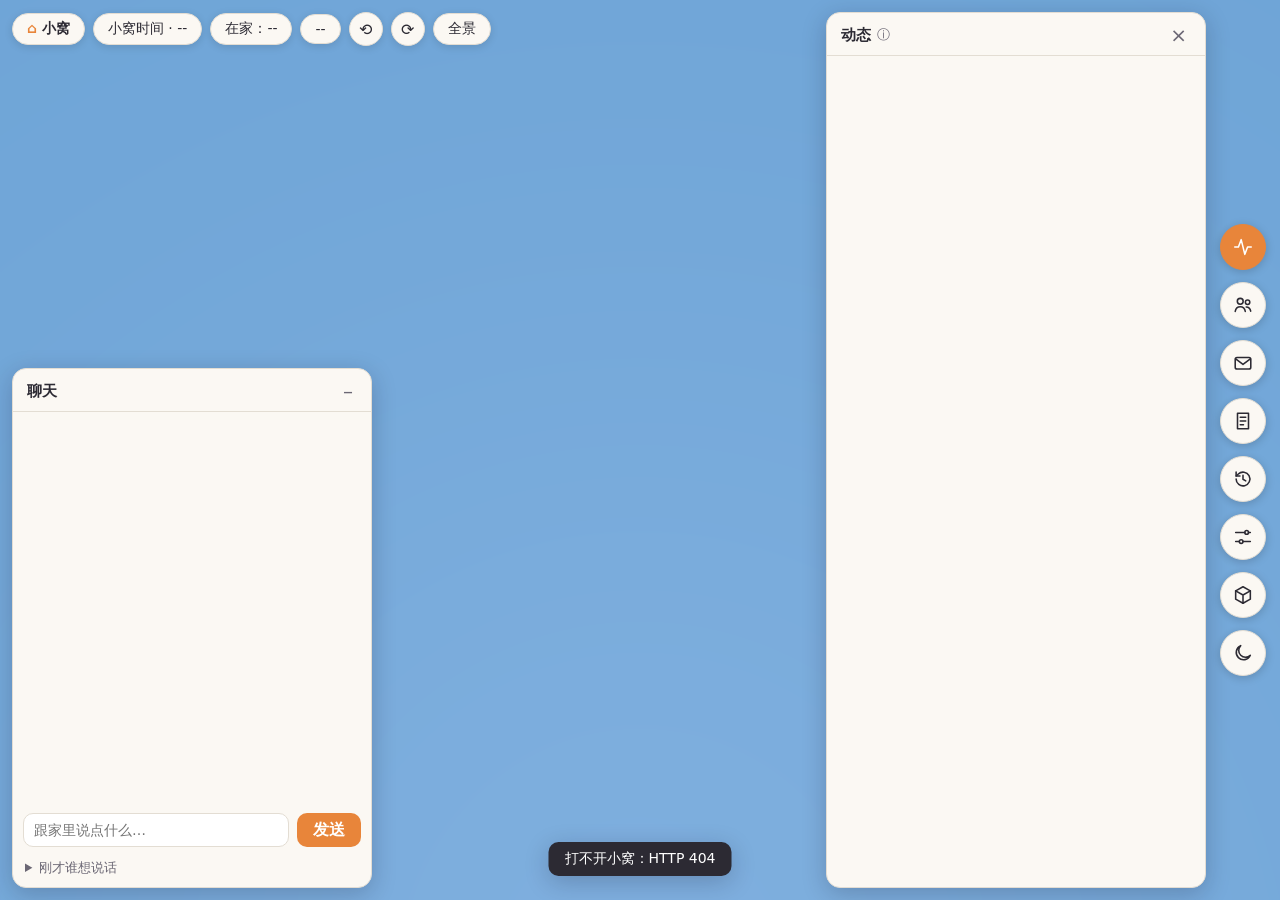
==== web/index.html @ 4b4dd3e9 "小窝公开版 几个 AI 住户一起生活的 3D 小屋，附给 AI 助手看的部署说明。  Co-Authored-By: Claude Opus 5.5 <noreply@anthropic.com>" ====
<!doctype html>
<html lang="zh-CN">
<head>
<meta charset="utf-8">
<meta name="viewport" content="width=device-width, initial-scale=1, viewport-fit=cover">
<title>小窝</title>
<link rel="icon" href="data:image/svg+xml,%3Csvg xmlns='http://www.w3.org/2000/svg' viewBox='0 0 32 32'%3E%3Cpath d='M4 15 16 5l12 10v12H4z' fill='%23e98a3b'/%3E%3Cpath d='M12 27v-7h8v7' fill='%23fff3e2'/%3E%3C/svg%3E">
<link rel="stylesheet" href="/web/style.css">
<script type="importmap">
{"imports": {"three": "/web/vendor/three/three.module.js", "three/addons/": "/web/vendor/three/addons/"}}
</script>
</head>
<body>
<div id="stage"></div>
<div id="labels"></div>

<header class="topbar">
  <span class="pill brand" id="home-name">小窝</span>
  <span class="pill" id="home-clock">小窝时间 · --</span>
  <span class="pill" id="home-who">在家：--</span>
  <span class="pill" id="home-weather">--</span>
  <span class="pill warn hidden" id="home-mode"></span>
  <button class="pill round" id="rot-left" title="向左转">⟲</button>
  <button class="pill round" id="rot-right" title="向右转">⟳</button>
  <button class="pill" id="view-all">全景</button>
</header>

<aside class="rail">
  <button data-panel="feed" class="on" title="动态">
    <svg viewBox="0 0 24 24"><path d="M3 12h4l3-8 4 16 3-8h4"/></svg></button>
  <button data-panel="people" title="住户">
    <svg viewBox="0 0 24 24"><circle cx="9" cy="8" r="3.2"/><path d="M3.5 19c.6-3.4 3-5 5.5-5s4.9 1.6 5.5 5"/><circle cx="17" cy="9" r="2.4"/><path d="M15.5 14.2c2.3 0 4.3 1.3 4.9 4.6"/></svg></button>
  <button data-panel="notes" title="留言">
    <svg viewBox="0 0 24 24"><rect x="3.5" y="6" width="17" height="12.5" rx="2"/><path d="m4 7.5 8 6 8-6"/></svg><i class="badge hidden" id="notes-badge"></i></button>
  <button data-panel="daily" title="日报">
    <svg viewBox="0 0 24 24"><path d="M6 3.5h12v17H6z"/><path d="M9 8h6M9 12h6M9 16h3.5"/></svg></button>
  <button id="open-replay" title="回放">
    <svg viewBox="0 0 24 24"><path d="M4.5 12a7.5 7.5 0 1 0 2.4-5.5L4.5 8.7"/><path d="M4.5 4.5v4.2h4.2"/><path d="M12 8v4.3l3 1.7"/></svg></button>
  <button data-panel="settings" title="设置">
    <svg viewBox="0 0 24 24"><path d="M4 7h10M18 7h2M4 17h4M12 17h8"/><circle cx="16" cy="7" r="2"/><circle cx="10" cy="17" r="2"/></svg></button>
  <button id="toggle-look" title="3D 小人 / 立绘">
    <svg viewBox="0 0 24 24"><path d="M12 3 4 7.5v9L12 21l8-4.5v-9z"/><path d="M4 7.5 12 12l8-4.5M12 12v9"/></svg></button>
  <button id="toggle-sky" title="预览白天 / 夜晚">
    <svg viewBox="0 0 24 24"><path d="M20 14.5A8 8 0 1 1 9.5 4a6.5 6.5 0 0 0 10.5 10.5z"/></svg></button>
</aside>

<section class="panel side" id="panel-feed">
  <div class="panel-head"><b>动态</b><span class="hint" title="住户在小窝里做的事。点「看到了」告诉她你看过了">ⓘ</span>
    <button class="x" data-close>×</button></div>
  <div class="feed" id="feed"></div>
</section>

<section class="panel side hidden" id="panel-people">
  <div class="panel-head"><b>住户</b><button class="x" data-close>×</button></div>
  <div class="people" id="people"></div>
</section>

<section class="panel side hidden" id="panel-notes">
  <div class="panel-head"><b>留言</b><button class="x" data-close>×</button></div>
  <div class="notes" id="notes"></div>
  <form class="note-add" id="note-add">
    <select id="note-to" aria-label="留给谁"></select>
    <input id="note-text" maxlength="300" autocomplete="off" placeholder="留句话，醒着的时候会看到">
    <button class="btn primary">留言</button>
  </form>
</section>

<section class="panel side hidden" id="panel-daily">
  <div class="panel-head"><button class="x nav" id="daily-prev" title="前一天">‹</button><b id="daily-day">日报</b><button class="x nav" id="daily-next" title="后一天">›</button><button class="x nav wk" id="daily-week" title="这一周">周</button><button class="x" data-close>×</button></div>
  <div class="daily" id="daily"></div>
</section>

<section class="panel side hidden" id="panel-settings">
  <div class="panel-head"><b>设置</b><button class="x" data-close>×</button></div>
  <div class="settings" id="settings"></div>
</section>

<section class="panel chat" id="panel-chat">
  <div class="panel-head"><b>聊天</b><button class="x" id="chat-min" title="收起">–</button></div>
  <div class="chat-body">
    <div class="msgs" id="msgs"></div>
    <form class="say" id="say">
      <input id="say-text" autocomplete="off" placeholder="跟家里说点什么…">
      <button type="submit">发送</button>
    </form>
    <div class="chips" id="chips"></div>
    <details class="pending" id="pending"><summary>刚才谁想说话 <span id="pending-n"></span></summary><div id="pending-list"></div></details>
  </div>
</section>

<div class="replay hidden" id="replay">
  <div class="rp-row">
    <button class="btn" id="rp-prev" title="前一天">‹</button><b id="rp-day"></b><button class="btn" id="rp-next" title="后一天">›</button>
    <span id="rp-time">--:--</span>
    <button class="btn primary" id="rp-play">播放</button>
    <button class="btn" id="rp-speed"></button>
    <button class="btn" id="rp-exit">回到现在</button>
  </div>
  <input type="range" id="rp-range" step="30" aria-label="时间">
  <div id="rp-caption"></div>
</div>

<div class="card hidden" id="card"></div>
<div class="toast hidden" id="toast"></div>

<script type="module" src="/web/js/main.js"></script>
</body>
</html>
---- web/style.css ----
:root {
  --paper: #fbf8f3;
  --paper-2: #f2ede5;
  --ink: #2c2a33;
  --ink-2: #6b6774;
  --line: #e3ddd3;
  --accent: #e8853a;
  --accent-ink: #fff;
  --ok: #4f9a5c;
  --warn: #c98a1d;
  --crit: #c4493d;
  --shadow: 0 6px 24px rgba(20, 18, 40, .22);
  --radius: 14px;
  --font: "PingFang SC", "Microsoft YaHei UI", "Microsoft YaHei", "Noto Sans SC", "Source Han Sans SC", system-ui, sans-serif;
}
* { box-sizing: border-box; }
html, body { margin: 0; height: 100%; overflow: hidden; background: #1c2442; font-family: var(--font); color: var(--ink); }
button { font: inherit; color: inherit; cursor: pointer; }
.hidden { display: none !important; }

#stage, #labels { position: fixed; inset: 0; }
#labels { pointer-events: none; }
#stage canvas { display: block; }

/* ---------- 顶栏 */
.topbar { position: fixed; top: 12px; left: 12px; right: 96px; display: flex; flex-wrap: wrap; gap: 8px; align-items: center; z-index: 5; pointer-events: none; }
.pill { pointer-events: auto; background: var(--paper); border: 1px solid var(--line); border-radius: 999px; padding: 6px 14px; font-size: 14px;
  box-shadow: 0 2px 8px rgba(0,0,0,.12); white-space: nowrap; }
.pill.brand { font-weight: 600; }
.pill.brand::before { content: "⌂ "; color: var(--accent); }
.pill.round { width: 34px; height: 34px; padding: 0; display: inline-grid; place-items: center; font-size: 16px; }
.pill.warn { background: #fff3dc; border-color: #f0cf8e; color: #8a5a00; }
button.pill:hover { background: #fff; }

/* ---------- 右侧按钮栏 */
.rail { position: fixed; right: 14px; top: 50%; transform: translateY(-50%); display: flex; flex-direction: column; gap: 12px; z-index: 6; }
.rail button { width: 46px; height: 46px; border-radius: 50%; border: 1px solid var(--line); background: var(--paper); display: grid; place-items: center;
  box-shadow: 0 2px 10px rgba(0,0,0,.18); }
.rail button svg { width: 22px; height: 22px; fill: none; stroke: var(--ink); stroke-width: 1.7; stroke-linecap: round; stroke-linejoin: round; }
.rail button.on { background: var(--accent); border-color: var(--accent); }
.rail button.on svg { stroke: var(--accent-ink); }

/* ---------- 面板 */
.panel { position: fixed; z-index: 5; background: var(--paper); border: 1px solid var(--line); border-radius: var(--radius); box-shadow: var(--shadow); display: flex; flex-direction: column; overflow: hidden; }
.panel-head { display: flex; align-items: center; gap: 6px; padding: 12px 14px 10px; border-bottom: 1px solid var(--line); }
.panel-head b { font-size: 15px; }
.panel-head .hint { color: var(--ink-2); font-size: 13px; cursor: help; }
.panel-head .x { margin-left: auto; border: 0; background: none; font-size: 20px; line-height: 1; color: var(--ink-2); padding: 0 4px; }
.panel.side { right: 74px; top: 12px; bottom: 12px; width: min(380px, calc(100vw - 100px)); }

/* 动态 */
.feed, .people, .settings { overflow-y: auto; padding: 4px 0 10px; }
.fi { display: grid; grid-template-columns: 38px 1fr 18px; gap: 4px 10px; padding: 12px 14px; border-bottom: 1px solid var(--paper-2); }
.fi .av { width: 34px; height: 34px; border-radius: 50%; background: var(--paper-2) center 12% / 200% no-repeat; border: 2px solid var(--c, #ccc); }
.fi .who { font-weight: 600; font-size: 15px; }
.fi .when { color: var(--ink-2); font-size: 12px; margin-left: 6px; font-weight: 400; }
.fi .txt { grid-column: 2; font-size: 14px; line-height: 1.55; color: #3d3a45; display: -webkit-box; -webkit-line-clamp: 2; -webkit-box-orient: vertical; overflow: hidden; }
.fi.open .txt { -webkit-line-clamp: unset; }
.fi .detail { grid-column: 2; font-size: 13px; color: var(--ink-2); line-height: 1.5; display: none; }
.fi.open .detail { display: block; }
.fi .detail a { color: inherit; }
.fi .more { grid-row: 1 / span 2; grid-column: 3; align-self: center; border: 0; background: none; color: var(--ink-2); font-size: 13px; padding: 0; transition: transform .2s; }
.fi.open .more { transform: rotate(180deg); }
.fi .seen { grid-column: 2; justify-self: start; margin-top: 4px; font-size: 12px; padding: 2px 10px; border-radius: 999px; border: 1px solid var(--line); background: var(--paper-2); color: var(--ink-2); }
.fi .seen.done { background: transparent; border-color: transparent; padding-left: 0; cursor: default; }
.fi.system .txt { color: var(--warn); }
.feed .older { display: block; margin: 10px auto; border: 1px solid var(--line); background: var(--paper-2); border-radius: 999px; padding: 4px 14px; font-size: 13px; color: var(--ink-2); }

/* 住户列表 */
.pp { display: grid; grid-template-columns: 52px 1fr; gap: 2px 12px; padding: 12px 14px; border-bottom: 1px solid var(--paper-2); cursor: pointer; }
.pp:hover { background: var(--paper-2); }
.pp .av { grid-row: 1 / span 3; width: 48px; height: 48px; border-radius: 50%; border: 2px solid var(--c); background: var(--paper-2) center 12% / 200% no-repeat; }
.pp .nm { font-weight: 600; }
.pp .nm small { font-weight: 400; color: var(--ink-2); margin-left: 6px; }
.pp .st { font-size: 13px; color: #45414d; }
.pp .ac { font-size: 12px; color: var(--ink-2); }
.dot { display: inline-block; width: 8px; height: 8px; border-radius: 50%; margin-right: 6px; background: #aaa; vertical-align: 1px; }
.dot.idle, .dot.busy { background: var(--ok); }
.dot.asleep { background: #7c86b8; }
.dot.offline { background: var(--crit); }

/* 设置 */
.settings section { padding: 10px 16px; border-bottom: 1px solid var(--paper-2); }
.settings h4 { margin: 4px 0 8px; font-size: 13px; color: var(--ink-2); font-weight: 600; }
.settings .row { display: flex; gap: 8px; flex-wrap: wrap; margin-bottom: 6px; }
.btn { border: 1px solid var(--line); background: var(--paper-2); border-radius: 10px; padding: 6px 12px; font-size: 13px; }
.btn.primary { background: var(--accent); border-color: var(--accent); color: var(--accent-ink); }
.btn.danger { color: var(--crit); }
.btn:disabled { opacity: .5; cursor: default; }
.settings .kv { font-size: 13px; color: #45414d; line-height: 1.7; }
.settings .kv span { color: var(--ink-2); }

/* ---------- 聊天 */
.panel.chat { left: 12px; bottom: 12px; width: min(360px, calc(100vw - 24px)); height: min(520px, 62vh); }
.panel.chat.min { height: auto; }
.panel.chat.min .chat-body { display: none; }
.chat-body { display: flex; flex-direction: column; min-height: 0; flex: 1; }
.msgs { flex: 1; overflow-y: auto; padding: 8px 10px; display: flex; flex-direction: column; gap: 6px; }
.msg { max-width: 92%; align-self: flex-start; background: #fff; border: 1px solid var(--line); border-radius: 12px; padding: 6px 10px; }
.msg .who { font-size: 12px; font-weight: 600; color: var(--c, var(--ink)); }
.msg .when { font-size: 11px; color: var(--ink-2); margin-left: 8px; font-weight: 400; }
.msg .t { font-size: 14px; line-height: 1.5; white-space: pre-wrap; word-break: break-word; }
.msg.me { align-self: flex-end; background: #fff1e3; border-color: #f3d3b1; }
.msg.typing .t { color: var(--ink-2); }
.empty-chat { margin: auto; color: var(--ink-2); font-size: 13px; }
.say { display: flex; gap: 8px; padding: 8px 10px 4px; }
.say input { flex: 1; min-width: 0; border: 1px solid var(--line); border-radius: 10px; padding: 8px 10px; font: inherit; font-size: 14px; background: #fff; }
.say input:focus { outline: 2px solid #f3c99f; border-color: #f0b67e; }
.say button { border: 0; border-radius: 10px; padding: 0 16px; background: var(--accent); color: var(--accent-ink); font-weight: 600; }
.chips { display: flex; flex-wrap: wrap; gap: 6px; padding: 2px 10px 6px; }
.chips button { border: 1px solid var(--line); background: #fff; border-radius: 999px; padding: 2px 10px; font-size: 12px; color: var(--c, var(--ink)); }
.pending { padding: 0 12px 10px; font-size: 13px; color: var(--ink-2); }
.pending summary { cursor: pointer; }
.pending .pi { padding: 4px 0 0 14px; color: #45414d; }

/* ---------- 住户卡片 */
.card { position: fixed; z-index: 8; left: 50%; top: 50%; transform: translate(-50%, -50%); width: min(420px, calc(100vw - 24px)); max-height: calc(100vh - 40px); overflow-y: auto;
  background: var(--paper); border-radius: 18px; box-shadow: 0 18px 60px rgba(10, 8, 30, .45); border: 1px solid var(--line); }
.card .top { display: grid; grid-template-columns: 110px 1fr; gap: 14px; padding: 18px 18px 8px; }
.card .portrait { width: 110px; height: 140px; border-radius: 14px; background: linear-gradient(180deg, color-mix(in srgb, var(--c) 22%, #fff), #fff) ; display: grid; place-items: end center; overflow: hidden; }
.card .portrait img { height: 136px; }
.card h3 { margin: 4px 0 2px; font-size: 20px; }
.card .sub { color: var(--ink-2); font-size: 13px; margin-bottom: 8px; }
.card .line { font-size: 14px; margin: 3px 0; }
.card .bar { height: 6px; background: var(--paper-2); border-radius: 3px; margin: 6px 0 2px; overflow: hidden; }
.card .bar i { display: block; height: 100%; background: var(--c); }
.card .note { margin: 6px 18px 0; padding: 8px 10px; border-radius: 10px; background: #fff3dc; color: #7a5200; font-size: 13px; }
.card .mem { padding: 4px 18px; font-size: 13px; color: #45414d; }
.card .mem h4 { margin: 10px 0 4px; font-size: 13px; color: var(--ink-2); }
.card .mem small { font-weight: 400; }
.mem-list { list-style: none; margin: 0; padding: 0; max-height: 210px; overflow-y: auto; }
.card .mem .mem-list li { display: flex; align-items: center; gap: 6px; margin: 0; padding: 4px 2px; border-bottom: 1px solid var(--paper-2); }
.mem-list .t { flex: 1; min-width: 0; overflow-wrap: anywhere; }
.mem-list em { flex: none; font-style: normal; font-size: 11px; color: var(--ink-2); background: var(--paper-2); border-radius: 6px; padding: 0 5px; }
.mem-list .ops { flex: none; display: flex; }
.mem-list .ops button { border: 0; background: none; color: var(--ink-2); font-size: 15px; width: 30px; height: 30px; cursor: pointer; border-radius: 6px; }
.mem-list .ops button:hover { background: var(--paper-2); }
.mem-list li.pinned .ops [data-m=pin] { color: var(--c); }
.mem-list li.merged .t { color: var(--ink-2); }
.mem-list input, .mem-add input { flex: 1; min-width: 0; width: 100%; font: inherit; padding: 6px 8px; border: 1px solid var(--paper-2); border-radius: 8px; }
.mem-add { display: flex; gap: 6px; margin: 8px 0 0; }
.card .acts { display: flex; flex-wrap: wrap; gap: 8px; padding: 12px 18px 18px; }
.card .close { position: absolute; right: 10px; top: 8px; border: 0; background: none; font-size: 22px; color: var(--ink-2); }

/* 关系 */
.rel { list-style: none; margin: 0; padding: 0; }
.card .mem .rel li { display: grid; grid-template-columns: 44px 1fr auto; gap: 2px 8px; align-items: center; padding: 3px 0; margin: 0; }
.rel .n { font-weight: 600; }
.rel .b, .use .b { height: 6px; background: var(--paper-2); border-radius: 3px; overflow: hidden; display: block; }
.rel .b i { display: block; height: 100%; background: var(--c); }
.rel em { font-style: normal; font-size: 12px; color: var(--ink-2); }
.rel .w { grid-column: 1 / -1; font-size: 12px; color: var(--ink-2); line-height: 1.45; overflow-wrap: anywhere; }
.rel-none { color: var(--ink-2); }

/* 留言 */
.rail button { position: relative; }
.badge { position: absolute; right: -3px; top: -3px; min-width: 18px; height: 18px; padding: 0 4px; border-radius: 9px; background: var(--crit); color: #fff; font: 600 11px/18px var(--font); text-align: center; }
.notes { flex: 1; min-height: 80px; overflow-y: auto; padding: 8px 12px; display: flex; flex-direction: column; gap: 8px; }
.note { background: #fff; border: 1px solid var(--line); border-left: 3px solid var(--c); border-radius: 10px; padding: 7px 10px; }
.note.me { background: #fff1e3; }
.note.new { box-shadow: 0 0 0 1px var(--accent); }
.note .who { font-size: 12px; font-weight: 600; }
.note .when { font-weight: 400; color: var(--ink-2); margin-left: 6px; }
.note .t { font-size: 14px; line-height: 1.5; overflow-wrap: anywhere; }
.note-add { display: flex; flex-wrap: wrap; gap: 6px; padding: 8px 10px; border-top: 1px solid var(--line); }
.note-add select, .note-add input { font: inherit; font-size: 14px; border: 1px solid var(--line); border-radius: 8px; padding: 6px 8px; background: #fff; }
.note-add input { flex: 1; min-width: 120px; }

/* 日报 */
.panel-head .x.nav { margin-left: 0; font-size: 22px; }
.panel-head .x:disabled { opacity: .3; cursor: default; }
.daily { overflow-y: auto; padding: 12px 16px 16px; font-size: 14px; line-height: 1.55; }
.daily .lead { padding-bottom: 10px; border-bottom: 1px solid var(--paper-2); }
.daily .sky { color: var(--ink-2); font-size: 13px; margin-top: 4px; }
.daily .dr { display: grid; grid-template-columns: 44px 1fr; gap: 8px; padding: 8px 0; border-bottom: 1px solid var(--paper-2); }
.daily .dr b { color: var(--c); }
.daily h4 { margin: 14px 0 6px; font-size: 13px; color: var(--ink-2); }
.daily .dm { padding: 4px 0; }
.daily .dm .when { color: var(--ink-2); font-size: 12px; margin-right: 6px; }
.daily .dm small { display: block; color: var(--ink-2); padding-left: 42px; }
.daily #daily-replay { margin-top: 12px; }

/* 用量 */
.use { display: grid; grid-template-columns: 44px 1fr; gap: 2px 8px; padding: 5px 0; align-items: center; }
.use .b { grid-column: 2; }
.use .b i { display: block; height: 100%; background: var(--c); }
.settings .kv .use span { color: #45414d; }
.use small { grid-column: 2; color: var(--ink-2); }
.hintline { color: var(--ink-2); margin-top: 6px; }

/* 回放 */
.replay { position: fixed; z-index: 7; left: 50%; bottom: 14px; transform: translateX(-50%); width: min(620px, calc(100vw - 24px)); background: var(--paper); border: 1px solid var(--line); border-radius: var(--radius); box-shadow: var(--shadow); padding: 10px 12px; }
.rp-row { display: flex; flex-wrap: wrap; align-items: center; gap: 6px; font-size: 14px; }
#rp-time { font-variant-numeric: tabular-nums; font-weight: 600; margin: 0 6px; }
#rp-exit { margin-left: auto; }
#rp-range { width: 100%; margin: 8px 0 4px; accent-color: var(--accent); }
#rp-caption { font-size: 13px; color: #45414d; min-height: 20px; white-space: nowrap; overflow: hidden; text-overflow: ellipsis; }
body.replaying .panel, body.replaying .card { display: none; }

.toast { position: fixed; z-index: 9; left: 50%; bottom: 24px; transform: translateX(-50%); background: #2c2a33; color: #fff; padding: 8px 16px; border-radius: 10px; font-size: 14px; box-shadow: var(--shadow); max-width: calc(100vw - 32px); }

/* ---------- 3D 场景里的标签 */
.room-tag { background: rgba(251, 248, 243, .94); border: 1px solid rgba(0,0,0,.08); border-radius: 999px; padding: 3px 11px; font-size: 13px; color: #3a3742;
  box-shadow: 0 2px 6px rgba(0,0,0,.25); white-space: nowrap; pointer-events: auto; cursor: pointer; font-family: var(--font); }
.room-tag i { font-style: normal; margin-right: 4px; }
.name-tag { background: rgba(251, 248, 243, .95); border-radius: 8px; padding: 1px 8px; font-size: 12px; color: #2c2a33; white-space: nowrap; font-family: var(--font);
  box-shadow: 0 1px 4px rgba(0,0,0,.3); border-bottom: 2px solid var(--c); pointer-events: auto; cursor: pointer; }
.name-tag.off { opacity: .6; }
.name-tag em { font-style: normal; color: #7c86b8; margin-left: 3px; }
.bubble { position: relative; max-width: 190px; background: #fff; border-radius: 10px; padding: 5px 9px; font-size: 12.5px; line-height: 1.45; color: #2c2a33;
  box-shadow: 0 2px 8px rgba(0,0,0,.3); font-family: var(--font); white-space: normal; transform: translateY(-4px); }
.bubble::after { content: ""; position: absolute; left: 50%; bottom: -6px; margin-left: -6px; border: 6px solid transparent; border-bottom: 0; border-top-color: #fff; }
.bubble.typing { letter-spacing: 2px; font-weight: 700; color: #8a8594; }

@media (max-width: 760px) {
  .topbar { right: 70px; }
  .topbar #home-who { display: none; }
  .panel.side { right: 64px; left: 8px; width: auto; top: 60px; bottom: auto; max-height: 55vh; }
  .rail { right: 8px; gap: 8px; }
  .rail button { width: 42px; height: 42px; }
  .panel.chat { height: min(380px, 45vh); }
}

/* 心情、表情、入住 */
.emote { font-size: 15px; line-height: 1; filter: drop-shadow(0 1px 1px rgba(0,0,0,.35)); pointer-events: none; }
.emote.far, .name-tag.far em { display: none; }
.pop { font-size: 22px; opacity: 0; pointer-events: none; }
.pop.go { animation: pop-up 1.7s ease-out; }
@keyframes pop-up { 0% { opacity: 0; margin-top: 10px; } 20% { opacity: 1; } 75% { opacity: 1; } 100% { opacity: 0; margin-top: -34px; } }
.card .needs { margin: 8px 18px 0; padding: 8px 10px; border-radius: 10px; background: var(--paper-2); font-size: 13px; display: grid; grid-template-columns: 1fr 1fr; gap: 4px 14px; }
.card .needs .mood, .card .needs .goal { grid-column: 1 / -1; }
.card .needs .goal { display: flex; justify-content: space-between; color: var(--ink-2); }
.card .needs .goal em { font-style: normal; }
.need { display: grid; grid-template-columns: 34px 1fr; align-items: center; gap: 6px; color: var(--ink-2); font-size: 12px; }
.need b { height: 5px; border-radius: 3px; background: rgba(0,0,0,.09); overflow: hidden; display: block; }
.need i { display: block; height: 100%; background: var(--c); }
.x.nav.wk { font-size: 13px; }
.movein { display: grid; grid-template-columns: 1fr 1fr; gap: 6px; margin-bottom: 6px; }
.movein input, .movein textarea { min-width: 0; width: 100%; box-sizing: border-box; border: 1px solid var(--paper-2); border-radius: 8px; padding: 6px 8px; font: inherit; font-size: 13px; }
.movein textarea, .movein .row, .movein input[name=api_key_env] { grid-column: 1 / -1; }
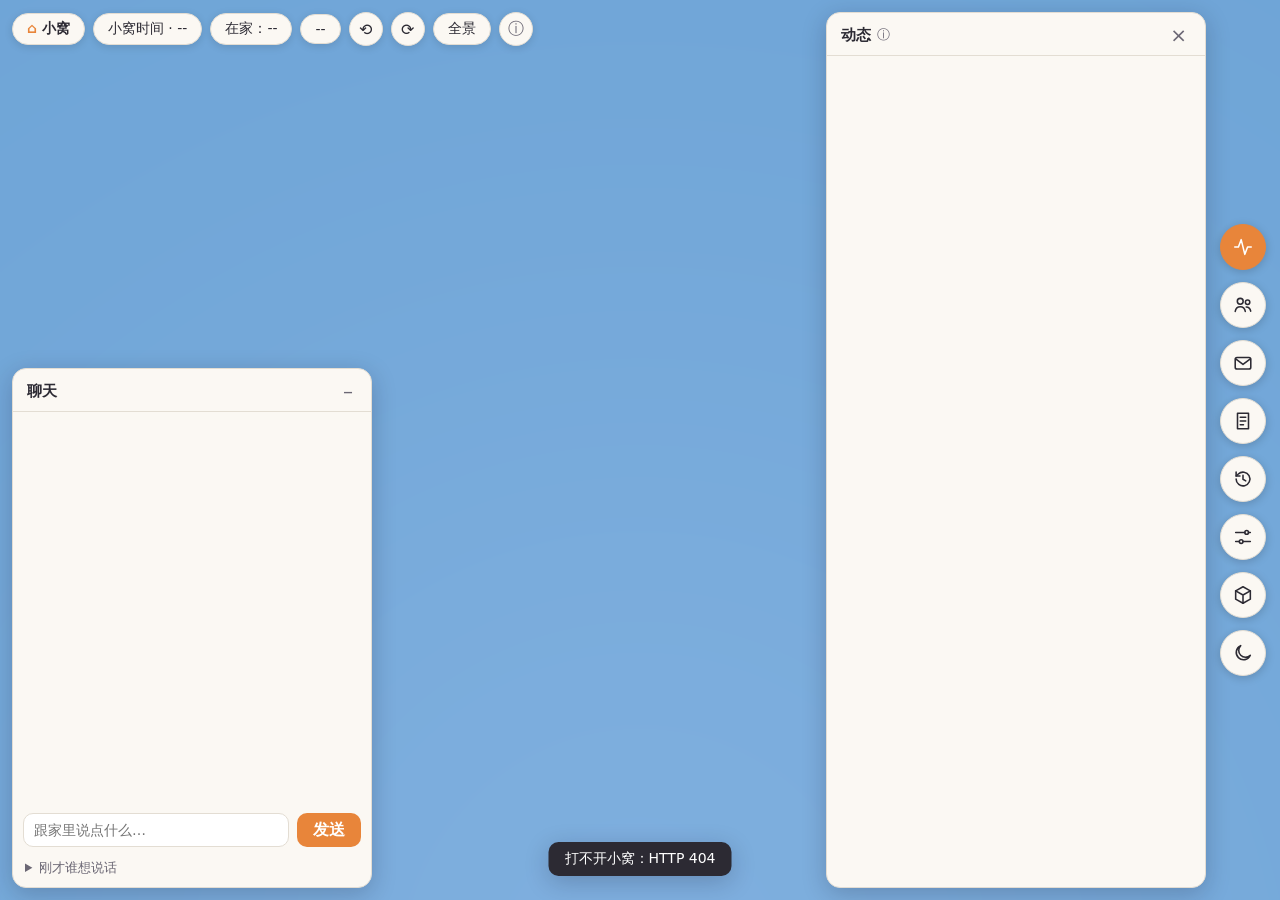
==== commit 1eea494d: "视角改成左键挪地图，加四个新住户的模型 Co-Authored-By: Claude Opus 5.5 <noreply@anthropic.com>" ====
--- a/web/index.html
+++ b/web/index.html
@@ -23,6 +23,7 @@
   <button class="pill round" id="rot-left" title="向左转">⟲</button>
   <button class="pill round" id="rot-right" title="向右转">⟳</button>
   <button class="pill" id="view-all">全景</button>
+  <span class="pill round" id="view-help" title="左键拖动：挪地图&#10;右键拖动或 ⟲⟳：转方向&#10;滚轮：对着鼠标位置放大缩小&#10;方向键：挪地图&#10;手机：一指挪，两指缩放和转">ⓘ</span>
 </header>
 
 <aside class="rail">
--- a/web/style.css
+++ b/web/style.css
@@ -24,11 +24,12 @@
 
 /* ---------- 顶栏 */
 .topbar { position: fixed; top: 12px; left: 12px; right: 96px; display: flex; flex-wrap: wrap; gap: 8px; align-items: center; z-index: 5; pointer-events: none; }
-.pill { pointer-events: auto; background: var(--paper); border: 1px solid var(--line); border-radius: 999px; padding: 6px 14px; font-size: 14px;
+.pill { pointer-events: auto; background: var(--paper); border: 1px solid var(--line); border-radius: 999px; padding: 6px 14px; font-size: calc(14px * var(--fs-ui, 1));
   box-shadow: 0 2px 8px rgba(0,0,0,.12); white-space: nowrap; }
 .pill.brand { font-weight: 600; }
 .pill.brand::before { content: "⌂ "; color: var(--accent); }
-.pill.round { width: 34px; height: 34px; padding: 0; display: inline-grid; place-items: center; font-size: 16px; }
+.pill.round { width: 34px; height: 34px; padding: 0; display: inline-grid; place-items: center; font-size: calc(16px * var(--fs-ui, 1)); }
+#view-help { color: var(--ink-2); cursor: help; }
 .pill.warn { background: #fff3dc; border-color: #f0cf8e; color: #8a5a00; }
 button.pill:hover { background: #fff; }
 
@@ -43,28 +44,28 @@
 /* ---------- 面板 */
 .panel { position: fixed; z-index: 5; background: var(--paper); border: 1px solid var(--line); border-radius: var(--radius); box-shadow: var(--shadow); display: flex; flex-direction: column; overflow: hidden; }
 .panel-head { display: flex; align-items: center; gap: 6px; padding: 12px 14px 10px; border-bottom: 1px solid var(--line); }
-.panel-head b { font-size: 15px; }
-.panel-head .hint { color: var(--ink-2); font-size: 13px; cursor: help; }
-.panel-head .x { margin-left: auto; border: 0; background: none; font-size: 20px; line-height: 1; color: var(--ink-2); padding: 0 4px; }
+.panel-head b { font-size: calc(15px * var(--fs-ui, 1)); }
+.panel-head .hint { color: var(--ink-2); font-size: calc(13px * var(--fs-ui, 1)); cursor: help; }
+.panel-head .x { margin-left: auto; border: 0; background: none; font-size: calc(20px * var(--fs-ui, 1)); line-height: 1; color: var(--ink-2); padding: 0 4px; }
 .panel.side { right: 74px; top: 12px; bottom: 12px; width: min(380px, calc(100vw - 100px)); }
 
 /* 动态 */
 .feed, .people, .settings { overflow-y: auto; padding: 4px 0 10px; }
 .fi { display: grid; grid-template-columns: 38px 1fr 18px; gap: 4px 10px; padding: 12px 14px; border-bottom: 1px solid var(--paper-2); }
 .fi .av { width: 34px; height: 34px; border-radius: 50%; background: var(--paper-2) center 12% / 200% no-repeat; border: 2px solid var(--c, #ccc); }
-.fi .who { font-weight: 600; font-size: 15px; }
-.fi .when { color: var(--ink-2); font-size: 12px; margin-left: 6px; font-weight: 400; }
-.fi .txt { grid-column: 2; font-size: 14px; line-height: 1.55; color: #3d3a45; display: -webkit-box; -webkit-line-clamp: 2; -webkit-box-orient: vertical; overflow: hidden; }
+.fi .who { font-weight: 600; font-size: calc(15px * var(--fs-ui, 1)); }
+.fi .when { color: var(--ink-2); font-size: calc(12px * var(--fs-ui, 1)); margin-left: 6px; font-weight: 400; }
+.fi .txt { grid-column: 2; font-size: calc(14px * var(--fs-ui, 1)); line-height: 1.55; color: #3d3a45; display: -webkit-box; -webkit-line-clamp: 2; -webkit-box-orient: vertical; overflow: hidden; }
 .fi.open .txt { -webkit-line-clamp: unset; }
-.fi .detail { grid-column: 2; font-size: 13px; color: var(--ink-2); line-height: 1.5; display: none; }
+.fi .detail { grid-column: 2; font-size: calc(13px * var(--fs-ui, 1)); color: var(--ink-2); line-height: 1.5; display: none; }
 .fi.open .detail { display: block; }
 .fi .detail a { color: inherit; }
-.fi .more { grid-row: 1 / span 2; grid-column: 3; align-self: center; border: 0; background: none; color: var(--ink-2); font-size: 13px; padding: 0; transition: transform .2s; }
+.fi .more { grid-row: 1 / span 2; grid-column: 3; align-self: center; border: 0; background: none; color: var(--ink-2); font-size: calc(13px * var(--fs-ui, 1)); padding: 0; transition: transform .2s; }
 .fi.open .more { transform: rotate(180deg); }
-.fi .seen { grid-column: 2; justify-self: start; margin-top: 4px; font-size: 12px; padding: 2px 10px; border-radius: 999px; border: 1px solid var(--line); background: var(--paper-2); color: var(--ink-2); }
+.fi .seen { grid-column: 2; justify-self: start; margin-top: 4px; font-size: calc(12px * var(--fs-ui, 1)); padding: 2px 10px; border-radius: 999px; border: 1px solid var(--line); background: var(--paper-2); color: var(--ink-2); }
 .fi .seen.done { background: transparent; border-color: transparent; padding-left: 0; cursor: default; }
 .fi.system .txt { color: var(--warn); }
-.feed .older { display: block; margin: 10px auto; border: 1px solid var(--line); background: var(--paper-2); border-radius: 999px; padding: 4px 14px; font-size: 13px; color: var(--ink-2); }
+.feed .older { display: block; margin: 10px auto; border: 1px solid var(--line); background: var(--paper-2); border-radius: 999px; padding: 4px 14px; font-size: calc(13px * var(--fs-ui, 1)); color: var(--ink-2); }
 
 /* 住户列表 */
 .pp { display: grid; grid-template-columns: 52px 1fr; gap: 2px 12px; padding: 12px 14px; border-bottom: 1px solid var(--paper-2); cursor: pointer; }
@@ -72,8 +73,8 @@
 .pp .av { grid-row: 1 / span 3; width: 48px; height: 48px; border-radius: 50%; border: 2px solid var(--c); background: var(--paper-2) center 12% / 200% no-repeat; }
 .pp .nm { font-weight: 600; }
 .pp .nm small { font-weight: 400; color: var(--ink-2); margin-left: 6px; }
-.pp .st { font-size: 13px; color: #45414d; }
-.pp .ac { font-size: 12px; color: var(--ink-2); }
+.pp .st { font-size: calc(13px * var(--fs-ui, 1)); color: #45414d; }
+.pp .ac { font-size: calc(12px * var(--fs-ui, 1)); color: var(--ink-2); }
 .dot { display: inline-block; width: 8px; height: 8px; border-radius: 50%; margin-right: 6px; background: #aaa; vertical-align: 1px; }
 .dot.idle, .dot.busy { background: var(--ok); }
 .dot.asleep { background: #7c86b8; }
@@ -81,13 +82,13 @@
 
 /* 设置 */
 .settings section { padding: 10px 16px; border-bottom: 1px solid var(--paper-2); }
-.settings h4 { margin: 4px 0 8px; font-size: 13px; color: var(--ink-2); font-weight: 600; }
+.settings h4 { margin: 4px 0 8px; font-size: calc(13px * var(--fs-ui, 1)); color: var(--ink-2); font-weight: 600; }
 .settings .row { display: flex; gap: 8px; flex-wrap: wrap; margin-bottom: 6px; }
-.btn { border: 1px solid var(--line); background: var(--paper-2); border-radius: 10px; padding: 6px 12px; font-size: 13px; }
+.btn { border: 1px solid var(--line); background: var(--paper-2); border-radius: 10px; padding: 6px 12px; font-size: calc(13px * var(--fs-ui, 1)); }
 .btn.primary { background: var(--accent); border-color: var(--accent); color: var(--accent-ink); }
 .btn.danger { color: var(--crit); }
 .btn:disabled { opacity: .5; cursor: default; }
-.settings .kv { font-size: 13px; color: #45414d; line-height: 1.7; }
+.settings .kv { font-size: calc(13px * var(--fs-ui, 1)); color: #45414d; line-height: 1.7; }
 .settings .kv span { color: var(--ink-2); }
 
 /* ---------- 聊天 */
@@ -97,19 +98,19 @@
 .chat-body { display: flex; flex-direction: column; min-height: 0; flex: 1; }
 .msgs { flex: 1; overflow-y: auto; padding: 8px 10px; display: flex; flex-direction: column; gap: 6px; }
 .msg { max-width: 92%; align-self: flex-start; background: #fff; border: 1px solid var(--line); border-radius: 12px; padding: 6px 10px; }
-.msg .who { font-size: 12px; font-weight: 600; color: var(--c, var(--ink)); }
-.msg .when { font-size: 11px; color: var(--ink-2); margin-left: 8px; font-weight: 400; }
-.msg .t { font-size: 14px; line-height: 1.5; white-space: pre-wrap; word-break: break-word; }
+.msg .who { font-size: calc(12px * var(--fs-ui, 1)); font-weight: 600; color: var(--c, var(--ink)); }
+.msg .when { font-size: calc(11px * var(--fs-ui, 1)); color: var(--ink-2); margin-left: 8px; font-weight: 400; }
+.msg .t { font-size: calc(14px * var(--fs-ui, 1)); line-height: 1.5; white-space: pre-wrap; word-break: break-word; }
 .msg.me { align-self: flex-end; background: #fff1e3; border-color: #f3d3b1; }
 .msg.typing .t { color: var(--ink-2); }
-.empty-chat { margin: auto; color: var(--ink-2); font-size: 13px; }
+.empty-chat { margin: auto; color: var(--ink-2); font-size: calc(13px * var(--fs-ui, 1)); }
 .say { display: flex; gap: 8px; padding: 8px 10px 4px; }
-.say input { flex: 1; min-width: 0; border: 1px solid var(--line); border-radius: 10px; padding: 8px 10px; font: inherit; font-size: 14px; background: #fff; }
+.say input { flex: 1; min-width: 0; border: 1px solid var(--line); border-radius: 10px; padding: 8px 10px; font: inherit; font-size: calc(14px * var(--fs-ui, 1)); background: #fff; }
 .say input:focus { outline: 2px solid #f3c99f; border-color: #f0b67e; }
 .say button { border: 0; border-radius: 10px; padding: 0 16px; background: var(--accent); color: var(--accent-ink); font-weight: 600; }
 .chips { display: flex; flex-wrap: wrap; gap: 6px; padding: 2px 10px 6px; }
-.chips button { border: 1px solid var(--line); background: #fff; border-radius: 999px; padding: 2px 10px; font-size: 12px; color: var(--c, var(--ink)); }
-.pending { padding: 0 12px 10px; font-size: 13px; color: var(--ink-2); }
+.chips button { border: 1px solid var(--line); background: #fff; border-radius: 999px; padding: 2px 10px; font-size: calc(12px * var(--fs-ui, 1)); color: var(--c, var(--ink)); }
+.pending { padding: 0 12px 10px; font-size: calc(13px * var(--fs-ui, 1)); color: var(--ink-2); }
 .pending summary { cursor: pointer; }
 .pending .pi { padding: 4px 0 0 14px; color: #45414d; }
 
@@ -119,28 +120,28 @@
 .card .top { display: grid; grid-template-columns: 110px 1fr; gap: 14px; padding: 18px 18px 8px; }
 .card .portrait { width: 110px; height: 140px; border-radius: 14px; background: linear-gradient(180deg, color-mix(in srgb, var(--c) 22%, #fff), #fff) ; display: grid; place-items: end center; overflow: hidden; }
 .card .portrait img { height: 136px; }
-.card h3 { margin: 4px 0 2px; font-size: 20px; }
-.card .sub { color: var(--ink-2); font-size: 13px; margin-bottom: 8px; }
-.card .line { font-size: 14px; margin: 3px 0; }
+.card h3 { margin: 4px 0 2px; font-size: calc(20px * var(--fs-ui, 1)); }
+.card .sub { color: var(--ink-2); font-size: calc(13px * var(--fs-ui, 1)); margin-bottom: 8px; }
+.card .line { font-size: calc(14px * var(--fs-ui, 1)); margin: 3px 0; }
 .card .bar { height: 6px; background: var(--paper-2); border-radius: 3px; margin: 6px 0 2px; overflow: hidden; }
 .card .bar i { display: block; height: 100%; background: var(--c); }
-.card .note { margin: 6px 18px 0; padding: 8px 10px; border-radius: 10px; background: #fff3dc; color: #7a5200; font-size: 13px; }
-.card .mem { padding: 4px 18px; font-size: 13px; color: #45414d; }
-.card .mem h4 { margin: 10px 0 4px; font-size: 13px; color: var(--ink-2); }
+.card .note { margin: 6px 18px 0; padding: 8px 10px; border-radius: 10px; background: #fff3dc; color: #7a5200; font-size: calc(13px * var(--fs-ui, 1)); }
+.card .mem { padding: 4px 18px; font-size: calc(13px * var(--fs-ui, 1)); color: #45414d; }
+.card .mem h4 { margin: 10px 0 4px; font-size: calc(13px * var(--fs-ui, 1)); color: var(--ink-2); }
 .card .mem small { font-weight: 400; }
 .mem-list { list-style: none; margin: 0; padding: 0; max-height: 210px; overflow-y: auto; }
 .card .mem .mem-list li { display: flex; align-items: center; gap: 6px; margin: 0; padding: 4px 2px; border-bottom: 1px solid var(--paper-2); }
 .mem-list .t { flex: 1; min-width: 0; overflow-wrap: anywhere; }
-.mem-list em { flex: none; font-style: normal; font-size: 11px; color: var(--ink-2); background: var(--paper-2); border-radius: 6px; padding: 0 5px; }
+.mem-list em { flex: none; font-style: normal; font-size: calc(11px * var(--fs-ui, 1)); color: var(--ink-2); background: var(--paper-2); border-radius: 6px; padding: 0 5px; }
 .mem-list .ops { flex: none; display: flex; }
-.mem-list .ops button { border: 0; background: none; color: var(--ink-2); font-size: 15px; width: 30px; height: 30px; cursor: pointer; border-radius: 6px; }
+.mem-list .ops button { border: 0; background: none; color: var(--ink-2); font-size: calc(15px * var(--fs-ui, 1)); width: 30px; height: 30px; cursor: pointer; border-radius: 6px; }
 .mem-list .ops button:hover { background: var(--paper-2); }
 .mem-list li.pinned .ops [data-m=pin] { color: var(--c); }
 .mem-list li.merged .t { color: var(--ink-2); }
 .mem-list input, .mem-add input { flex: 1; min-width: 0; width: 100%; font: inherit; padding: 6px 8px; border: 1px solid var(--paper-2); border-radius: 8px; }
 .mem-add { display: flex; gap: 6px; margin: 8px 0 0; }
 .card .acts { display: flex; flex-wrap: wrap; gap: 8px; padding: 12px 18px 18px; }
-.card .close { position: absolute; right: 10px; top: 8px; border: 0; background: none; font-size: 22px; color: var(--ink-2); }
+.card .close { position: absolute; right: 10px; top: 8px; border: 0; background: none; font-size: calc(22px * var(--fs-ui, 1)); color: var(--ink-2); }
 
 /* 关系 */
 .rel { list-style: none; margin: 0; padding: 0; }
@@ -148,8 +149,8 @@
 .rel .n { font-weight: 600; }
 .rel .b, .use .b { height: 6px; background: var(--paper-2); border-radius: 3px; overflow: hidden; display: block; }
 .rel .b i { display: block; height: 100%; background: var(--c); }
-.rel em { font-style: normal; font-size: 12px; color: var(--ink-2); }
-.rel .w { grid-column: 1 / -1; font-size: 12px; color: var(--ink-2); line-height: 1.45; overflow-wrap: anywhere; }
+.rel em { font-style: normal; font-size: calc(12px * var(--fs-ui, 1)); color: var(--ink-2); }
+.rel .w { grid-column: 1 / -1; font-size: calc(12px * var(--fs-ui, 1)); color: var(--ink-2); line-height: 1.45; overflow-wrap: anywhere; }
 .rel-none { color: var(--ink-2); }
 
 /* 留言 */
@@ -159,24 +160,24 @@
 .note { background: #fff; border: 1px solid var(--line); border-left: 3px solid var(--c); border-radius: 10px; padding: 7px 10px; }
 .note.me { background: #fff1e3; }
 .note.new { box-shadow: 0 0 0 1px var(--accent); }
-.note .who { font-size: 12px; font-weight: 600; }
+.note .who { font-size: calc(12px * var(--fs-ui, 1)); font-weight: 600; }
 .note .when { font-weight: 400; color: var(--ink-2); margin-left: 6px; }
-.note .t { font-size: 14px; line-height: 1.5; overflow-wrap: anywhere; }
+.note .t { font-size: calc(14px * var(--fs-ui, 1)); line-height: 1.5; overflow-wrap: anywhere; }
 .note-add { display: flex; flex-wrap: wrap; gap: 6px; padding: 8px 10px; border-top: 1px solid var(--line); }
-.note-add select, .note-add input { font: inherit; font-size: 14px; border: 1px solid var(--line); border-radius: 8px; padding: 6px 8px; background: #fff; }
+.note-add select, .note-add input { font: inherit; font-size: calc(14px * var(--fs-ui, 1)); border: 1px solid var(--line); border-radius: 8px; padding: 6px 8px; background: #fff; }
 .note-add input { flex: 1; min-width: 120px; }
 
 /* 日报 */
-.panel-head .x.nav { margin-left: 0; font-size: 22px; }
+.panel-head .x.nav { margin-left: 0; font-size: calc(22px * var(--fs-ui, 1)); }
 .panel-head .x:disabled { opacity: .3; cursor: default; }
-.daily { overflow-y: auto; padding: 12px 16px 16px; font-size: 14px; line-height: 1.55; }
+.daily { overflow-y: auto; padding: 12px 16px 16px; font-size: calc(14px * var(--fs-ui, 1)); line-height: 1.55; }
 .daily .lead { padding-bottom: 10px; border-bottom: 1px solid var(--paper-2); }
-.daily .sky { color: var(--ink-2); font-size: 13px; margin-top: 4px; }
+.daily .sky { color: var(--ink-2); font-size: calc(13px * var(--fs-ui, 1)); margin-top: 4px; }
 .daily .dr { display: grid; grid-template-columns: 44px 1fr; gap: 8px; padding: 8px 0; border-bottom: 1px solid var(--paper-2); }
 .daily .dr b { color: var(--c); }
-.daily h4 { margin: 14px 0 6px; font-size: 13px; color: var(--ink-2); }
+.daily h4 { margin: 14px 0 6px; font-size: calc(13px * var(--fs-ui, 1)); color: var(--ink-2); }
 .daily .dm { padding: 4px 0; }
-.daily .dm .when { color: var(--ink-2); font-size: 12px; margin-right: 6px; }
+.daily .dm .when { color: var(--ink-2); font-size: calc(12px * var(--fs-ui, 1)); margin-right: 6px; }
 .daily .dm small { display: block; color: var(--ink-2); padding-left: 42px; }
 .daily #daily-replay { margin-top: 12px; }
 
@@ -190,24 +191,24 @@
 
 /* 回放 */
 .replay { position: fixed; z-index: 7; left: 50%; bottom: 14px; transform: translateX(-50%); width: min(620px, calc(100vw - 24px)); background: var(--paper); border: 1px solid var(--line); border-radius: var(--radius); box-shadow: var(--shadow); padding: 10px 12px; }
-.rp-row { display: flex; flex-wrap: wrap; align-items: center; gap: 6px; font-size: 14px; }
+.rp-row { display: flex; flex-wrap: wrap; align-items: center; gap: 6px; font-size: calc(14px * var(--fs-ui, 1)); }
 #rp-time { font-variant-numeric: tabular-nums; font-weight: 600; margin: 0 6px; }
 #rp-exit { margin-left: auto; }
 #rp-range { width: 100%; margin: 8px 0 4px; accent-color: var(--accent); }
-#rp-caption { font-size: 13px; color: #45414d; min-height: 20px; white-space: nowrap; overflow: hidden; text-overflow: ellipsis; }
+#rp-caption { font-size: calc(13px * var(--fs-ui, 1)); color: #45414d; min-height: 20px; white-space: nowrap; overflow: hidden; text-overflow: ellipsis; }
 body.replaying .panel, body.replaying .card { display: none; }
 
-.toast { position: fixed; z-index: 9; left: 50%; bottom: 24px; transform: translateX(-50%); background: #2c2a33; color: #fff; padding: 8px 16px; border-radius: 10px; font-size: 14px; box-shadow: var(--shadow); max-width: calc(100vw - 32px); }
+.toast { position: fixed; z-index: 9; left: 50%; bottom: 24px; transform: translateX(-50%); background: #2c2a33; color: #fff; padding: 8px 16px; border-radius: 10px; font-size: calc(14px * var(--fs-ui, 1)); box-shadow: var(--shadow); max-width: calc(100vw - 32px); }
 
 /* ---------- 3D 场景里的标签 */
-.room-tag { background: rgba(251, 248, 243, .94); border: 1px solid rgba(0,0,0,.08); border-radius: 999px; padding: 3px 11px; font-size: 13px; color: #3a3742;
+.room-tag { background: rgba(251, 248, 243, .94); border: 1px solid rgba(0,0,0,.08); border-radius: 999px; padding: 3px 11px; font-size: calc(13px * var(--fs-room, 1)); color: #3a3742;
   box-shadow: 0 2px 6px rgba(0,0,0,.25); white-space: nowrap; pointer-events: auto; cursor: pointer; font-family: var(--font); }
 .room-tag i { font-style: normal; margin-right: 4px; }
-.name-tag { background: rgba(251, 248, 243, .95); border-radius: 8px; padding: 1px 8px; font-size: 12px; color: #2c2a33; white-space: nowrap; font-family: var(--font);
+.name-tag { background: rgba(251, 248, 243, .95); border-radius: 8px; padding: 1px 8px; font-size: calc(12px * var(--fs-name, 1)); color: #2c2a33; white-space: nowrap; font-family: var(--font);
   box-shadow: 0 1px 4px rgba(0,0,0,.3); border-bottom: 2px solid var(--c); pointer-events: auto; cursor: pointer; }
 .name-tag.off { opacity: .6; }
 .name-tag em { font-style: normal; color: #7c86b8; margin-left: 3px; }
-.bubble { position: relative; max-width: 190px; background: #fff; border-radius: 10px; padding: 5px 9px; font-size: 12.5px; line-height: 1.45; color: #2c2a33;
+.bubble { position: relative; max-width: calc(190px * var(--fs-bubble, 1)); background: #fff; border-radius: 10px; padding: 5px 9px; font-size: calc(12.5px * var(--fs-bubble, 1)); line-height: 1.45; color: #2c2a33;
   box-shadow: 0 2px 8px rgba(0,0,0,.3); font-family: var(--font); white-space: normal; transform: translateY(-4px); }
 .bubble::after { content: ""; position: absolute; left: 50%; bottom: -6px; margin-left: -6px; border: 6px solid transparent; border-bottom: 0; border-top-color: #fff; }
 .bubble.typing { letter-spacing: 2px; font-weight: 700; color: #8a8594; }
@@ -222,19 +223,26 @@
 }
 
 /* 心情、表情、入住 */
-.emote { font-size: 15px; line-height: 1; filter: drop-shadow(0 1px 1px rgba(0,0,0,.35)); pointer-events: none; }
+.emote { font-size: calc(15px * var(--fs-emote, 1)); line-height: 1; filter: drop-shadow(0 1px 1px rgba(0,0,0,.35)); pointer-events: none; }
 .emote.far, .name-tag.far em { display: none; }
-.pop { font-size: 22px; opacity: 0; pointer-events: none; }
+.pop { font-size: calc(22px * var(--fs-emote, 1)); opacity: 0; pointer-events: none; }
 .pop.go { animation: pop-up 1.7s ease-out; }
 @keyframes pop-up { 0% { opacity: 0; margin-top: 10px; } 20% { opacity: 1; } 75% { opacity: 1; } 100% { opacity: 0; margin-top: -34px; } }
-.card .needs { margin: 8px 18px 0; padding: 8px 10px; border-radius: 10px; background: var(--paper-2); font-size: 13px; display: grid; grid-template-columns: 1fr 1fr; gap: 4px 14px; }
+.card .needs { margin: 8px 18px 0; padding: 8px 10px; border-radius: 10px; background: var(--paper-2); font-size: calc(13px * var(--fs-ui, 1)); display: grid; grid-template-columns: 1fr 1fr; gap: 4px 14px; }
 .card .needs .mood, .card .needs .goal { grid-column: 1 / -1; }
 .card .needs .goal { display: flex; justify-content: space-between; color: var(--ink-2); }
 .card .needs .goal em { font-style: normal; }
-.need { display: grid; grid-template-columns: 34px 1fr; align-items: center; gap: 6px; color: var(--ink-2); font-size: 12px; }
+.need { display: grid; grid-template-columns: 34px 1fr; align-items: center; gap: 6px; color: var(--ink-2); font-size: calc(12px * var(--fs-ui, 1)); }
 .need b { height: 5px; border-radius: 3px; background: rgba(0,0,0,.09); overflow: hidden; display: block; }
 .need i { display: block; height: 100%; background: var(--c); }
-.x.nav.wk { font-size: 13px; }
+.x.nav.wk { font-size: calc(13px * var(--fs-ui, 1)); }
 .movein { display: grid; grid-template-columns: 1fr 1fr; gap: 6px; margin-bottom: 6px; }
-.movein input, .movein textarea { min-width: 0; width: 100%; box-sizing: border-box; border: 1px solid var(--paper-2); border-radius: 8px; padding: 6px 8px; font: inherit; font-size: 13px; }
+.movein input, .movein textarea { min-width: 0; width: 100%; box-sizing: border-box; border: 1px solid var(--paper-2); border-radius: 8px; padding: 6px 8px; font: inherit; font-size: calc(13px * var(--fs-ui, 1)); }
 .movein textarea, .movein .row, .movein input[name=api_key_env] { grid-column: 1 / -1; }
+
+/* 文字大小设置 */
+body.hide-rooms .room-tag { display: none; }
+.pref { display: grid; grid-template-columns: 5em 1fr 3.2em; align-items: center; gap: 8px; font-size: calc(13px * var(--fs-ui, 1)); color: #45414d; padding: 3px 0; }
+.pref input { width: 100%; min-width: 0; accent-color: #e98a3b; }
+.pref em { font-style: normal; text-align: right; color: var(--ink-2); }
+.pref-check { display: flex; align-items: center; gap: 6px; font-size: calc(13px * var(--fs-ui, 1)); color: #45414d; margin: 8px 0; }
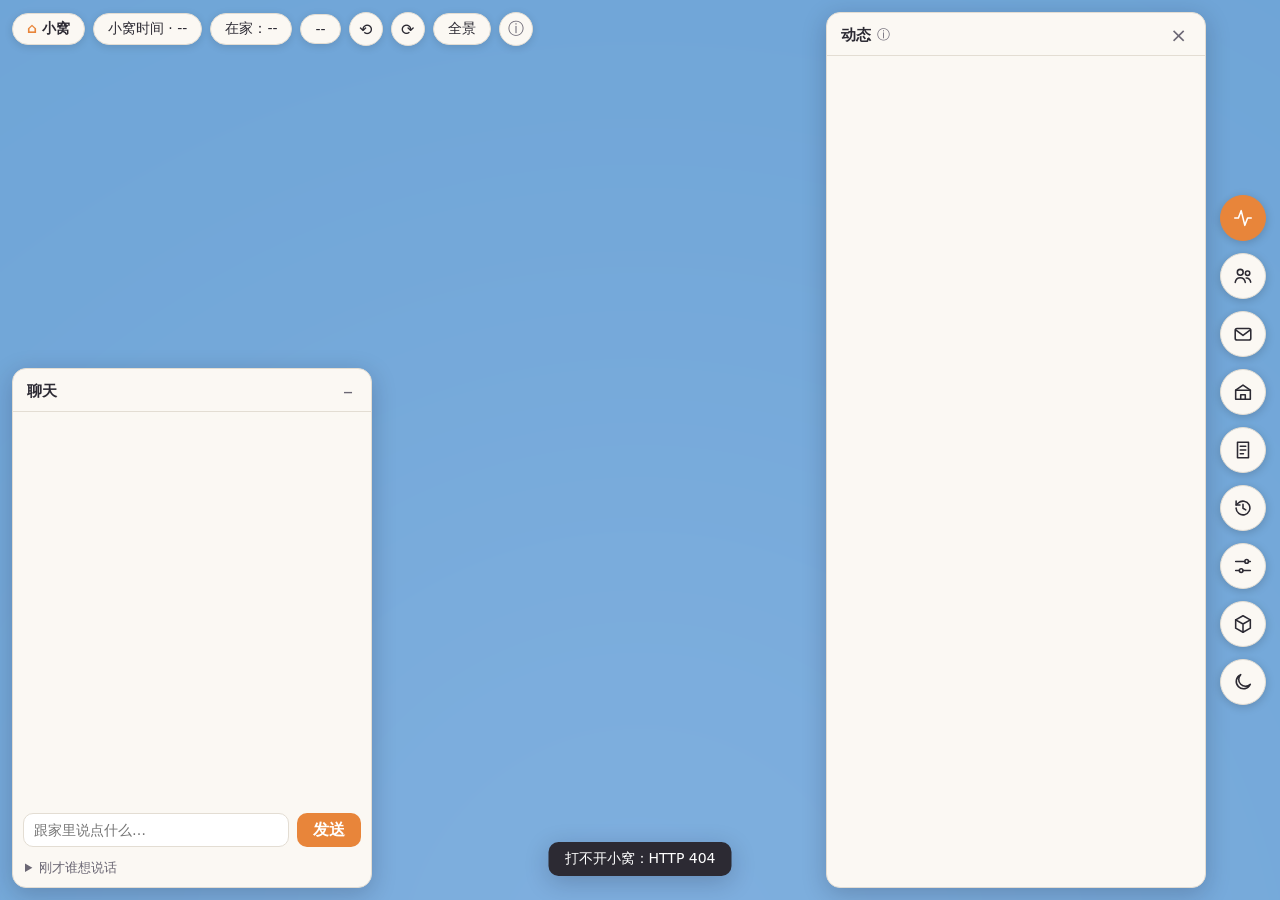
==== commit 57b55347: "加农场：种地、养牲口、开农机 Co-Authored-By: Claude Opus 5.5 <noreply@anthropic.com>" ====
--- a/web/index.html
+++ b/web/index.html
@@ -33,6 +33,8 @@
     <svg viewBox="0 0 24 24"><circle cx="9" cy="8" r="3.2"/><path d="M3.5 19c.6-3.4 3-5 5.5-5s4.9 1.6 5.5 5"/><circle cx="17" cy="9" r="2.4"/><path d="M15.5 14.2c2.3 0 4.3 1.3 4.9 4.6"/></svg></button>
   <button data-panel="notes" title="留言">
     <svg viewBox="0 0 24 24"><rect x="3.5" y="6" width="17" height="12.5" rx="2"/><path d="m4 7.5 8 6 8-6"/></svg><i class="badge hidden" id="notes-badge"></i></button>
+  <button data-panel="farm" title="农场">
+    <svg viewBox="0 0 24 24"><path d="M4 20V10l8-5.5 8 5.5v10z"/><path d="M9.5 20v-5h5v5"/><path d="M4 10h16"/></svg></button>
   <button data-panel="daily" title="日报">
     <svg viewBox="0 0 24 24"><path d="M6 3.5h12v17H6z"/><path d="M9 8h6M9 12h6M9 16h3.5"/></svg></button>
   <button id="open-replay" title="回放">
@@ -64,6 +66,12 @@
     <input id="note-text" maxlength="300" autocomplete="off" placeholder="留句话，醒着的时候会看到">
     <button class="btn primary">留言</button>
   </form>
+</section>
+
+<section class="panel side hidden" id="panel-farm">
+  <div class="panel-head"><b>农场</b><span class="hint" title="地里种的、圈里养的、粮仓里存的。住户自己安排农活，地干了要浇水，熟了要收">ⓘ</span>
+    <button class="x" id="farm-go" title="镜头移到农场">⌖</button><button class="x" data-close>×</button></div>
+  <div class="farm" id="farm"></div>
 </section>
 
 <section class="panel side hidden" id="panel-daily">
--- a/web/style.css
+++ b/web/style.css
@@ -246,3 +246,22 @@
 .pref input { width: 100%; min-width: 0; accent-color: #e98a3b; }
 .pref em { font-style: normal; text-align: right; color: var(--ink-2); }
 .pref-check { display: flex; align-items: center; gap: 6px; font-size: calc(13px * var(--fs-ui, 1)); color: #45414d; margin: 8px 0; }
+
+/* 农场 */
+.farm { overflow-y: auto; padding: 6px 16px 16px; font-size: calc(14px * var(--fs-ui, 1)); }
+.farm h4 { margin: 14px 0 6px; font-size: calc(13px * var(--fs-ui, 1)); color: var(--ink-2); }
+.farm .muted, .farm .empty { color: var(--ink-2); font-size: calc(13px * var(--fs-ui, 1)); }
+.farm .chips2 { display: flex; flex-wrap: wrap; gap: 6px; }
+.farm .chip { border: 1px solid var(--line); background: #fff; border-radius: 999px; padding: 2px 10px; font-size: calc(13px * var(--fs-ui, 1)); }
+.farm ul { list-style: none; margin: 0; padding: 0; }
+.farm .plots li { display: grid; grid-template-columns: 1fr 70px; gap: 2px 10px; align-items: center; padding: 6px 0; border-bottom: 1px solid var(--paper-2); }
+.farm .plots li em { grid-column: 1 / -1; font-style: normal; color: var(--ink-2); font-size: calc(12px * var(--fs-ui, 1)); }
+.farm .plots li.ripe em { color: #8a6a00; }
+.farm .plots li.dry em { color: #b0552e; }
+.farm .pens li small { color: var(--ink-2); text-align: right; }
+.farm .prog { display: block; height: 6px; background: var(--paper-2); border-radius: 3px; overflow: hidden; }
+.farm .prog b { display: block; height: 100%; background: #8fb35a; }
+.farm .ripe .prog b { background: #e0b84a; }
+.farm .flog li { padding: 4px 0; font-size: calc(13px * var(--fs-ui, 1)); color: #3d3a45; }
+.farm .flog .when { color: var(--ink-2); font-size: calc(12px * var(--fs-ui, 1)); margin-right: 6px; }
+#farm-go + .x { margin-left: 0; }
